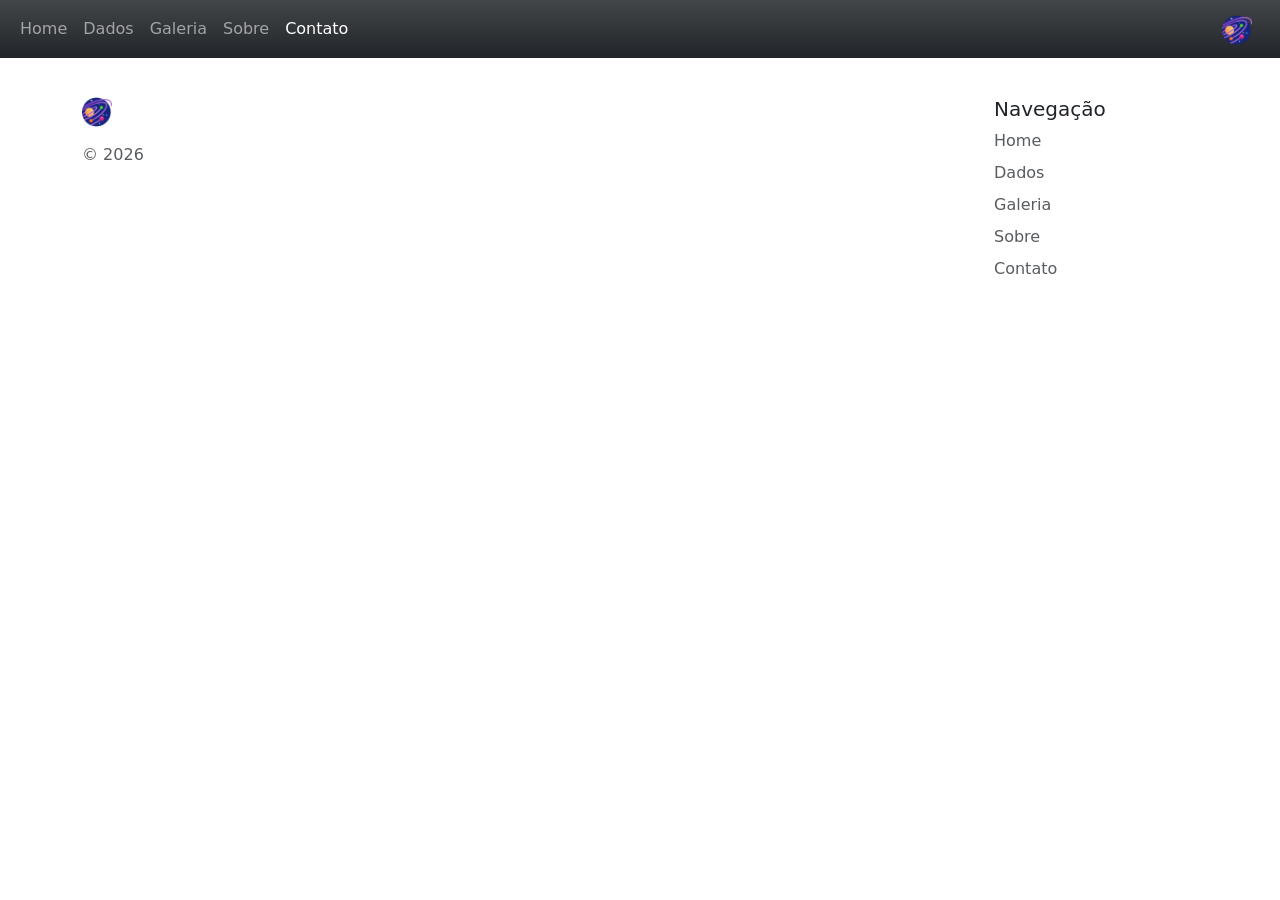
==== contato.html @ 9a2e1840 "Commit inicial | feat: adiciona cabeçalho e rodapé responsivo" ====
<!doctype html>
<html lang="en">

<head>
    <meta charset="utf-8">
    <meta name="viewport" content="width=device-width, initial-scale=1">
    <title>CONTATO</title>
    <link href="https://cdn.jsdelivr.net/npm/bootstrap@5.3.8/dist/css/bootstrap.min.css" rel="stylesheet"
        integrity="sha384-sRIl4kxILFvY47J16cr9ZwB07vP4J8+LH7qKQnuqkuIAvNWLzeN8tE5YBujZqJLB" crossorigin="anonymous">
</head>

<body>
    <header class="container">
        <nav class="navbar navbar-expand-md navbar-dark fixed-top bg-dark bg-gradient">
            <div class="container-fluid">
                <button class="navbar-toggler" type="button" data-bs-toggle="collapse" data-bs-target="#navbarCollapse"
                    aria-controls="navbarCollapse" aria-expanded="false" aria-label="Toggle navigation">
                    <span class="navbar-toggler-icon"></span>
                </button>
                <div class="collapse navbar-collapse" id="navbarCollapse">
                    <ul class="navbar-nav me-auto mb-md-0">
                        <li class="nav-item">
                            <a class="nav-link" href="index.html">Home</a>
                        </li>
                        <li class="nav-item">
                            <a class="nav-link" href="dados.html">Dados</a>
                        </li>
                        <li class="nav-item">
                            <a class="nav-link" href="galeria.html">Galeria</a>
                        </li>
                        <li class="nav-item">
                            <a class="nav-link" href="sobre.html">Sobre</a>
                        </li>
                        <li class="nav-item">
                            <a class="nav-link active" aria-current="page" href="contato.html">Contato</a>
                        </li>
                    </ul>
                </div>
                <a class="navbar-brand justify-content-end" href="index.html">
                    <img src="./image/galaxia.png" alt="Bootstrap" width="30" height="30">
                </a>
            </div>
        </nav>
    </header>
    <main>

    </main>
    <footer class="container">
        <div class="row row-cols-1 row-cols-sm-2 row-cols-md-5 py-5 my-5 border-top">
            <div class="col mb-3">
                <a href="index.html" class="d-flex align-items-center mb-3 link-body-emphasis text-decoration-none"
                    aria-label="Bootstrap">
                    <img src="./image/galaxia.png" alt="Bootstrap" width="30" height="30">
                </a>
                <p class="text-body-secondary">© 2026</p>
            </div>
            <div class="col mb-3"></div>
            <div class="col mb-3"></div>
            <div class="col mb-3"></div>
            <div class="col mb-3">
                <h5>Navegação</h5>
                <ul class="nav flex-column">
                    <li class="nav-item mb-2">
                        <a href="index.html" class="nav-link p-0 text-body-secondary">Home</a>
                    </li>
                    <li class="nav-item mb-2">
                        <a href="dados.html" class="nav-link p-0 text-body-secondary">Dados</a>
                    </li>
                    <li class="nav-item mb-2">
                        <a href="galeria.html" class="nav-link p-0 text-body-secondary">Galeria</a>
                    </li>
                    <li class="nav-item mb-2">
                        <a href="sobre.html" class="nav-link p-0 text-body-secondary">Sobre</a>
                    </li>
                    <li class="nav-item mb-2">
                        <a href="contato.html" class="nav-link p-0 text-body-secondary">Contato</a>
                    </li>
                </ul>
            </div>
        </div>
    </footer>
    <script src="https://cdn.jsdelivr.net/npm/bootstrap@5.3.8/dist/js/bootstrap.bundle.min.js"
        integrity="sha384-FKyoEForCGlyvwx9Hj09JcYn3nv7wiPVlz7YYwJrWVcXK/BmnVDxM+D2scQbITxI"
        crossorigin="anonymous"></script>
</body>

</html>
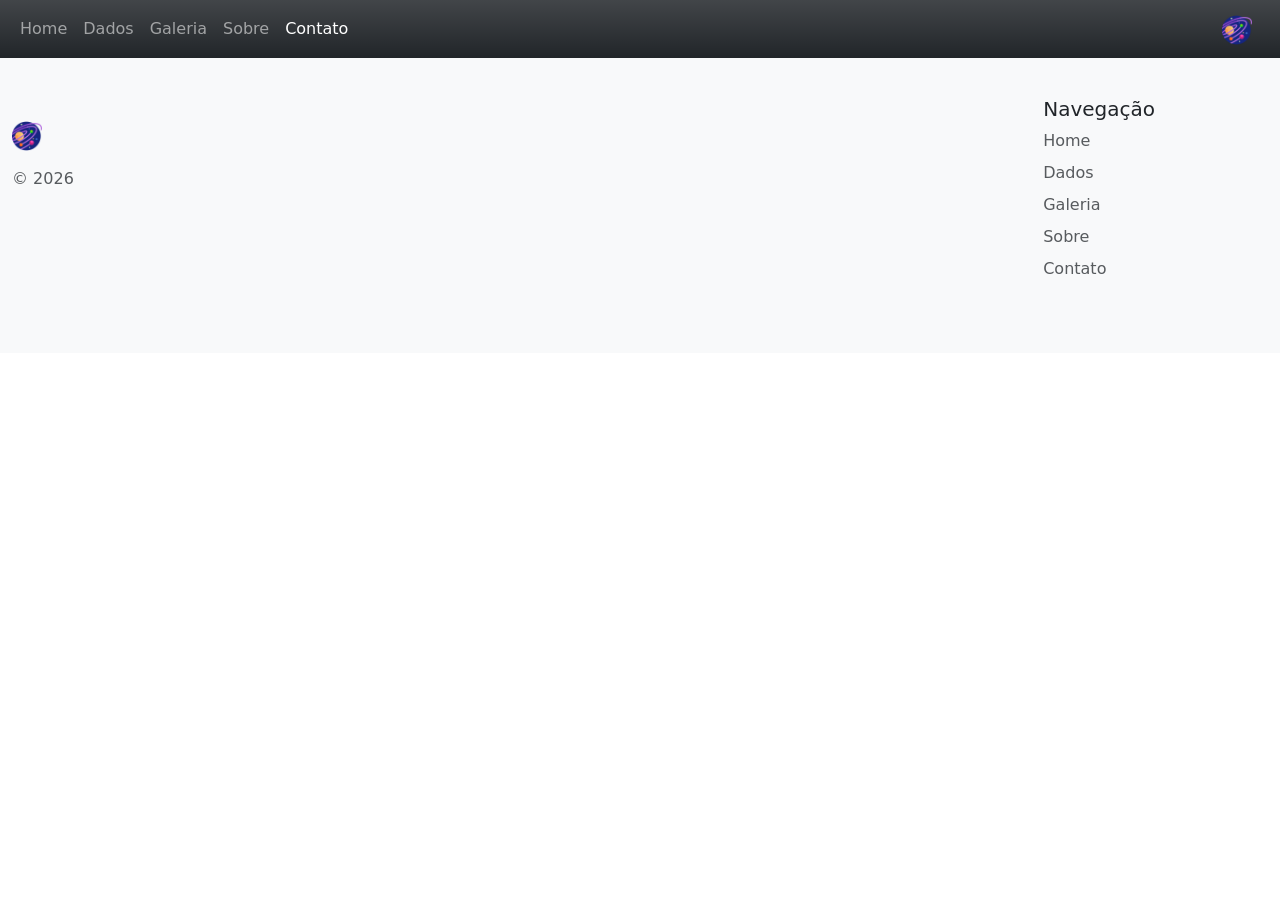
==== commit a9d2f117: "feat: Adiciona a pagina index finalizada Pagina finalizada com carrosel de imagens, seção de objetiv" ====
--- a/contato.html
+++ b/contato.html
@@ -1,87 +1,87 @@
-<!doctype html>
-<html lang="en">
-
-<head>
-    <meta charset="utf-8">
-    <meta name="viewport" content="width=device-width, initial-scale=1">
-    <title>CONTATO</title>
-    <link href="https://cdn.jsdelivr.net/npm/bootstrap@5.3.8/dist/css/bootstrap.min.css" rel="stylesheet"
-        integrity="sha384-sRIl4kxILFvY47J16cr9ZwB07vP4J8+LH7qKQnuqkuIAvNWLzeN8tE5YBujZqJLB" crossorigin="anonymous">
-</head>
-
-<body>
-    <header class="container">
-        <nav class="navbar navbar-expand-md navbar-dark fixed-top bg-dark bg-gradient">
-            <div class="container-fluid">
-                <button class="navbar-toggler" type="button" data-bs-toggle="collapse" data-bs-target="#navbarCollapse"
-                    aria-controls="navbarCollapse" aria-expanded="false" aria-label="Toggle navigation">
-                    <span class="navbar-toggler-icon"></span>
-                </button>
-                <div class="collapse navbar-collapse" id="navbarCollapse">
-                    <ul class="navbar-nav me-auto mb-md-0">
-                        <li class="nav-item">
-                            <a class="nav-link" href="index.html">Home</a>
-                        </li>
-                        <li class="nav-item">
-                            <a class="nav-link" href="dados.html">Dados</a>
-                        </li>
-                        <li class="nav-item">
-                            <a class="nav-link" href="galeria.html">Galeria</a>
-                        </li>
-                        <li class="nav-item">
-                            <a class="nav-link" href="sobre.html">Sobre</a>
-                        </li>
-                        <li class="nav-item">
-                            <a class="nav-link active" aria-current="page" href="contato.html">Contato</a>
-                        </li>
-                    </ul>
-                </div>
-                <a class="navbar-brand justify-content-end" href="index.html">
-                    <img src="./image/galaxia.png" alt="Bootstrap" width="30" height="30">
-                </a>
-            </div>
-        </nav>
-    </header>
-    <main>
-
-    </main>
-    <footer class="container">
-        <div class="row row-cols-1 row-cols-sm-2 row-cols-md-5 py-5 my-5 border-top">
-            <div class="col mb-3">
-                <a href="index.html" class="d-flex align-items-center mb-3 link-body-emphasis text-decoration-none"
-                    aria-label="Bootstrap">
-                    <img src="./image/galaxia.png" alt="Bootstrap" width="30" height="30">
-                </a>
-                <p class="text-body-secondary">© 2026</p>
-            </div>
-            <div class="col mb-3"></div>
-            <div class="col mb-3"></div>
-            <div class="col mb-3"></div>
-            <div class="col mb-3">
-                <h5>Navegação</h5>
-                <ul class="nav flex-column">
-                    <li class="nav-item mb-2">
-                        <a href="index.html" class="nav-link p-0 text-body-secondary">Home</a>
-                    </li>
-                    <li class="nav-item mb-2">
-                        <a href="dados.html" class="nav-link p-0 text-body-secondary">Dados</a>
-                    </li>
-                    <li class="nav-item mb-2">
-                        <a href="galeria.html" class="nav-link p-0 text-body-secondary">Galeria</a>
-                    </li>
-                    <li class="nav-item mb-2">
-                        <a href="sobre.html" class="nav-link p-0 text-body-secondary">Sobre</a>
-                    </li>
-                    <li class="nav-item mb-2">
-                        <a href="contato.html" class="nav-link p-0 text-body-secondary">Contato</a>
-                    </li>
-                </ul>
-            </div>
-        </div>
-    </footer>
-    <script src="https://cdn.jsdelivr.net/npm/bootstrap@5.3.8/dist/js/bootstrap.bundle.min.js"
-        integrity="sha384-FKyoEForCGlyvwx9Hj09JcYn3nv7wiPVlz7YYwJrWVcXK/BmnVDxM+D2scQbITxI"
-        crossorigin="anonymous"></script>
-</body>
-
+<!doctype html>
+<html lang="en">
+
+<head>
+    <meta charset="utf-8">
+    <meta name="viewport" content="width=device-width, initial-scale=1">
+    <title>CONTATO</title>
+    <link href="https://cdn.jsdelivr.net/npm/bootstrap@5.3.8/dist/css/bootstrap.min.css" rel="stylesheet"
+        integrity="sha384-sRIl4kxILFvY47J16cr9ZwB07vP4J8+LH7qKQnuqkuIAvNWLzeN8tE5YBujZqJLB" crossorigin="anonymous">
+</head>
+
+<body>
+    <header class="container">
+        <nav class="navbar navbar-expand-md navbar-dark fixed-top bg-dark bg-gradient">
+            <div class="container-fluid">
+                <button class="navbar-toggler" type="button" data-bs-toggle="collapse" data-bs-target="#navbarCollapse"
+                    aria-controls="navbarCollapse" aria-expanded="false" aria-label="Toggle navigation">
+                    <span class="navbar-toggler-icon"></span>
+                </button>
+                <div class="collapse navbar-collapse" id="navbarCollapse">
+                    <ul class="navbar-nav me-auto mb-md-0">
+                        <li class="nav-item">
+                            <a class="nav-link" href="index.html">Home</a>
+                        </li>
+                        <li class="nav-item">
+                            <a class="nav-link" href="dados.html">Dados</a>
+                        </li>
+                        <li class="nav-item">
+                            <a class="nav-link" href="galeria.html">Galeria</a>
+                        </li>
+                        <li class="nav-item">
+                            <a class="nav-link" href="sobre.html">Sobre</a>
+                        </li>
+                        <li class="nav-item">
+                            <a class="nav-link active" aria-current="page" href="contato.html">Contato</a>
+                        </li>
+                    </ul>
+                </div>
+                <a class="navbar-brand justify-content-end" href="index.html">
+                    <img src="./image/galaxia.png" alt="Bootstrap" width="30" height="30">
+                </a>
+            </div>
+        </nav>
+    </header>
+    <main>
+
+    </main>
+    <footer>
+        <div class="row row-cols-1 row-cols-sm-2 row-cols-md-5 py-5 mt-5 border-top bg-light">
+            <div class="col mb-3 p-4">
+                <a href="index.html" class="d-flex align-items-center mb-3 link-body-emphasis text-decoration-none"
+                    aria-label="Bootstrap">
+                    <img src="./image/galaxia.png" alt="Bootstrap" width="30" height="30">
+                </a>
+                <p class="text-body-secondary">© 2026</p>
+            </div>
+            <div class="col mb-3"></div>
+            <div class="col mb-3"></div>
+            <div class="col mb-3"></div>
+            <div class="col mb-3">
+                <h5>Navegação</h5>
+                <ul class="nav flex-column">
+                    <li class="nav-item mb-2">
+                        <a href="index.html" class="nav-link p-0 text-body-secondary">Home</a>
+                    </li>
+                    <li class="nav-item mb-2">
+                        <a href="dados.html" class="nav-link p-0 text-body-secondary">Dados</a>
+                    </li>
+                    <li class="nav-item mb-2">
+                        <a href="galeria.html" class="nav-link p-0 text-body-secondary">Galeria</a>
+                    </li>
+                    <li class="nav-item mb-2">
+                        <a href="sobre.html" class="nav-link p-0 text-body-secondary">Sobre</a>
+                    </li>
+                    <li class="nav-item mb-2">
+                        <a href="contato.html" class="nav-link p-0 text-body-secondary">Contato</a>
+                    </li>
+                </ul>
+            </div>
+        </div>
+    </footer>
+    <script src="https://cdn.jsdelivr.net/npm/bootstrap@5.3.8/dist/js/bootstrap.bundle.min.js"
+        integrity="sha384-FKyoEForCGlyvwx9Hj09JcYn3nv7wiPVlz7YYwJrWVcXK/BmnVDxM+D2scQbITxI"
+        crossorigin="anonymous"></script>
+</body>
+
 </html>
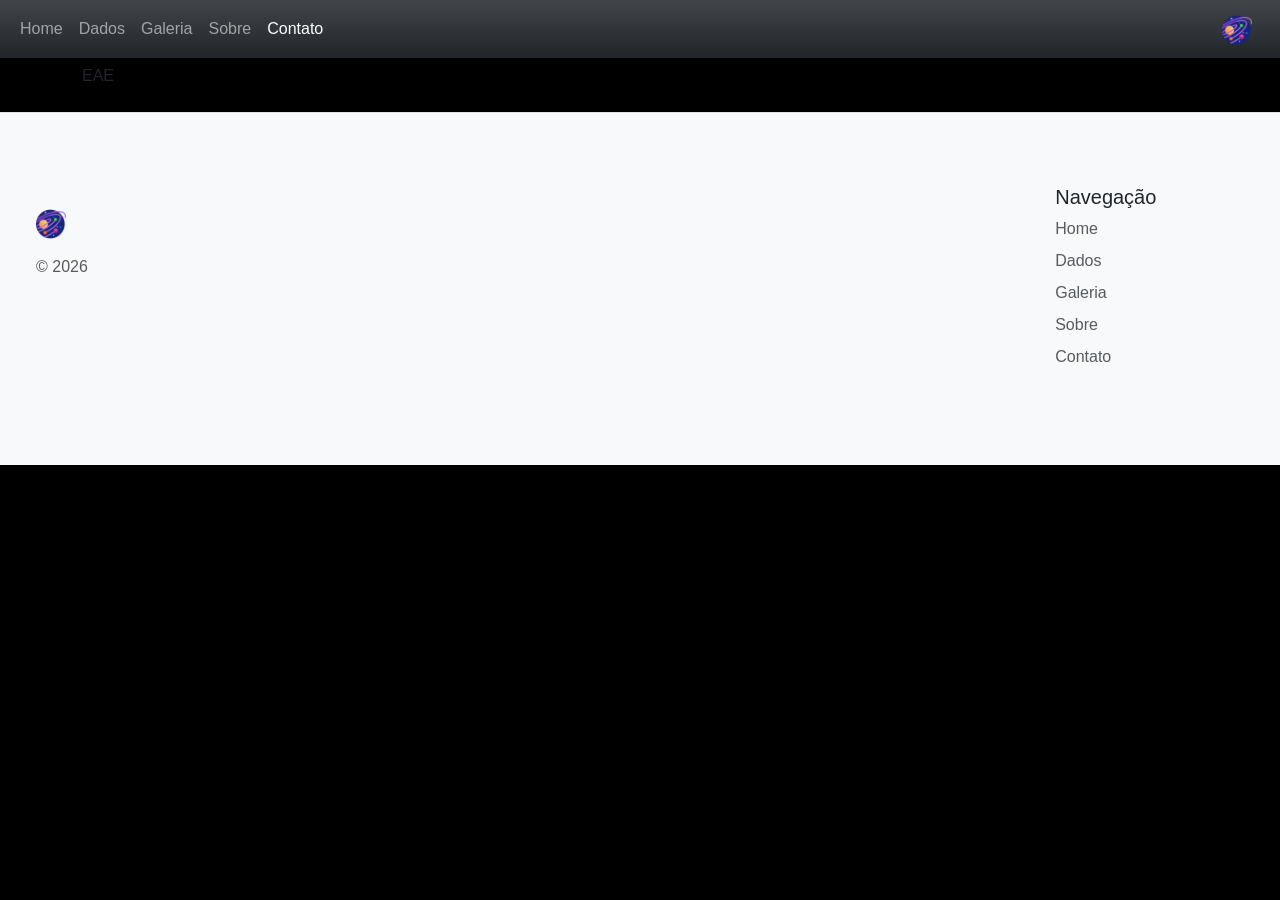
==== commit 3e7aeadc: "feat: Finaliza a pagina sobre.html e altera style.css alem de adicionar novas fotos" ====
--- a/contato.html
+++ b/contato.html
@@ -7,11 +7,12 @@
     <title>CONTATO</title>
     <link href="https://cdn.jsdelivr.net/npm/bootstrap@5.3.8/dist/css/bootstrap.min.css" rel="stylesheet"
         integrity="sha384-sRIl4kxILFvY47J16cr9ZwB07vP4J8+LH7qKQnuqkuIAvNWLzeN8tE5YBujZqJLB" crossorigin="anonymous">
+    <link rel="stylesheet" href="./css/style.css">
 </head>
 
 <body>
-    <header class="container">
-        <nav class="navbar navbar-expand-md navbar-dark fixed-top bg-dark bg-gradient">
+    <header class="fixed-top">
+        <nav class="navbar navbar-expand-md navbar-dark bg-dark bg-gradient">
             <div class="container-fluid">
                 <button class="navbar-toggler" type="button" data-bs-toggle="collapse" data-bs-target="#navbarCollapse"
                     aria-controls="navbarCollapse" aria-expanded="false" aria-label="Toggle navigation">
@@ -37,27 +38,29 @@
                     </ul>
                 </div>
                 <a class="navbar-brand justify-content-end" href="index.html">
-                    <img src="./image/galaxia.png" alt="Bootstrap" width="30" height="30">
+                    <img src="./image/galaxia.png" width="30" height="30">
                 </a>
             </div>
         </nav>
     </header>
     <main>
-
+        <section class="container mt-5 pt-3">
+            <p>EAE</p>
+        </section>
     </main>
     <footer>
-        <div class="row row-cols-1 row-cols-sm-2 row-cols-md-5 py-5 mt-5 border-top bg-light">
-            <div class="col mb-3 p-4">
+        <div class="row row-cols-1 row-cols-sm-2 row-cols-md-5 py-5 mt-4 border-top bg-light">
+            <div class="col mb-3 p-5">
                 <a href="index.html" class="d-flex align-items-center mb-3 link-body-emphasis text-decoration-none"
                     aria-label="Bootstrap">
-                    <img src="./image/galaxia.png" alt="Bootstrap" width="30" height="30">
+                    <img src="./image/galaxia.png" width="30" height="30">
                 </a>
                 <p class="text-body-secondary">© 2026</p>
             </div>
             <div class="col mb-3"></div>
             <div class="col mb-3"></div>
             <div class="col mb-3"></div>
-            <div class="col mb-3">
+            <div class="col mb-3 p-4 justify-content-end">
                 <h5>Navegação</h5>
                 <ul class="nav flex-column">
                     <li class="nav-item mb-2">
--- a/css/style.css
+++ b/css/style.css
@@ -0,0 +1,4 @@
+body {
+    background-color: black;
+    font-family: 'Gill Sans', 'Gill Sans MT', Calibri, 'Trebuchet MS', sans-serif, Courier, monospace;
+}
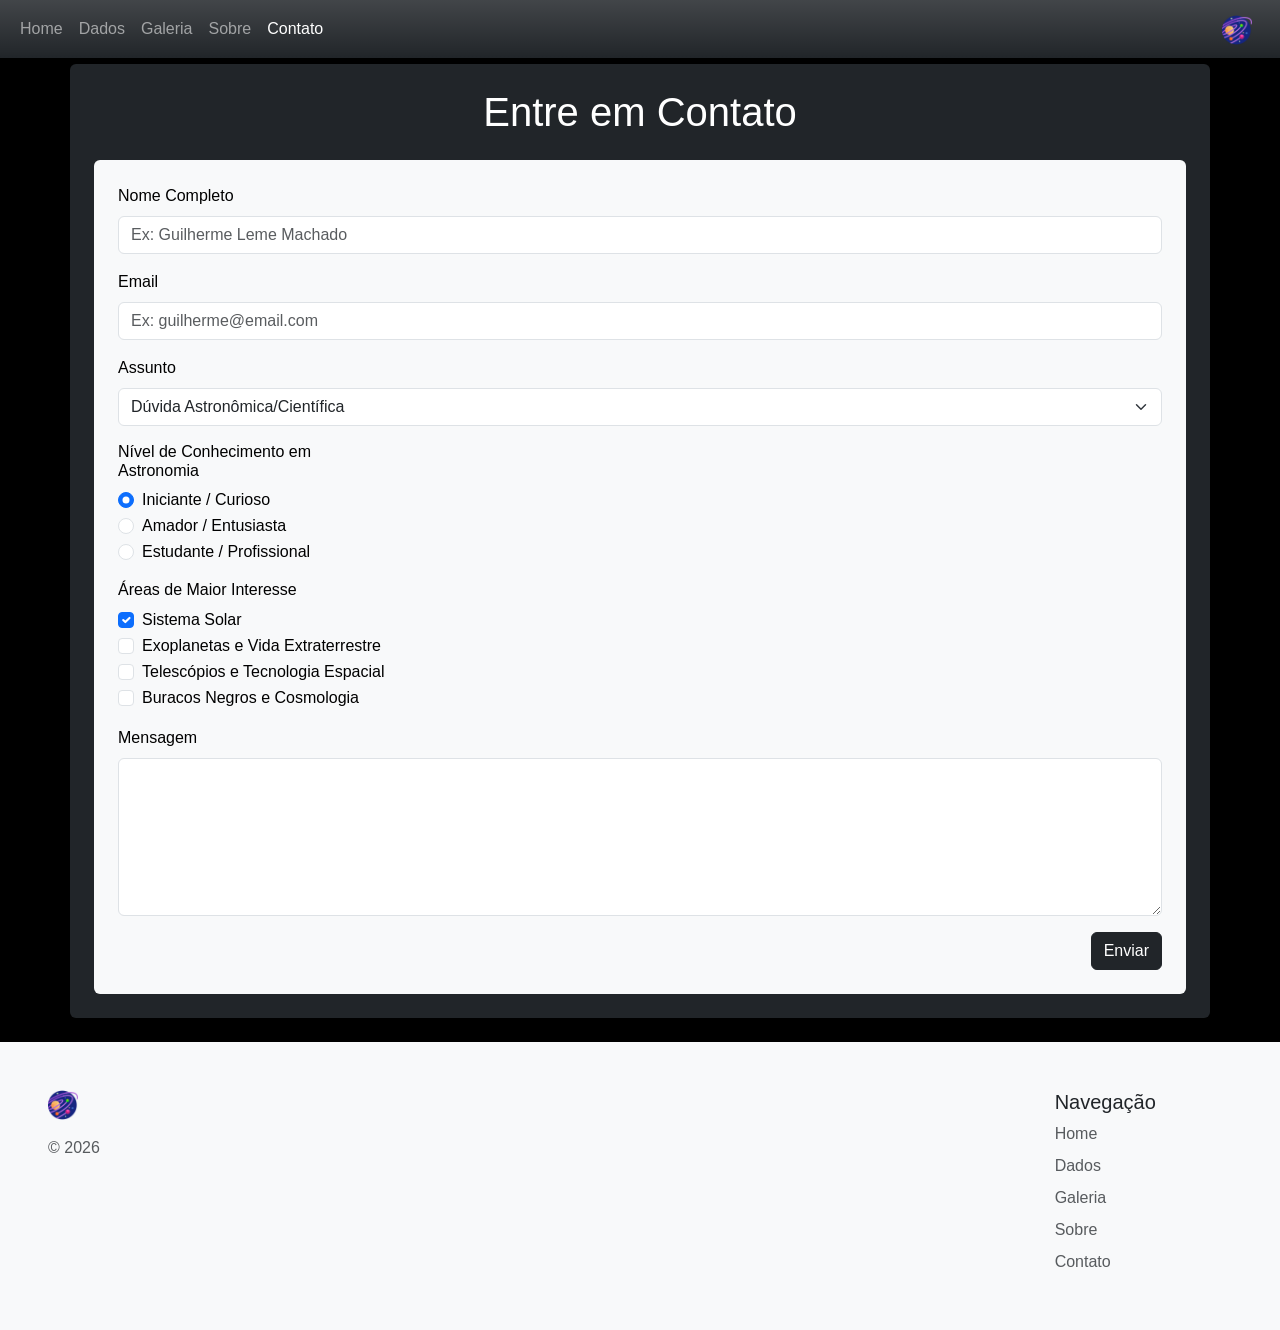
==== commit ed982574: "feat: Finaliza a pagina contato.html e altera o footer de todas as paginas" ====
--- a/contato.html
+++ b/contato.html
@@ -43,42 +43,119 @@
             </div>
         </nav>
     </header>
-    <main>
-        <section class="container mt-5 pt-3">
-            <p>EAE</p>
+    <main class="container mt-5 pt-3">
+        <section class="row">
+            <form class="col-12 p-4 text-white rounded bg-dark">
+                <h1 class="text-center">Entre em Contato</h1>
+                <div class="mt-4 p-4 rounded text-black bg-light">
+                    <div class="mb-3">
+                        <label for="nome" class="form-label">Nome Completo</label>
+                        <input type="text" class="form-control" id="nome" placeholder="Ex: Guilherme Leme Machado"
+                            required>
+                    </div>
+                    <div class="mb-3">
+                        <label for="email" class="form-label">Email</label>
+                        <input type="email" class="form-control" id="email" placeholder="Ex: guilherme@email.com"
+                            required>
+                    </div>
+                    <div class="mb-3">
+                        <label for="assunto" class="form-label">Assunto</label>
+                        <select class="form-select" id="assunto">
+                            <option selected value="1">Dúvida Astronômica/Científica</option>
+                            <option value="2">Sugestão de Conteúdo para o Site</option>
+                            <option value="3">Reportar Erro ou Correção</option>
+                            <option value="4">Parcerias ou Projetos Acadêmicos</option>
+                            <option value="5">Outro Assunto</option>
+                        </select>
+                    </div>
+                    <div class="col-sm-3 mb-3">
+                        <h6>Nível de Conhecimento em Astronomia</h6>
+                        <div class="form-check mt-2">
+                            <input type="radio" class="form-check-input" name="conhecimento" id="radio_1" checked>
+                            <label for="radio_1" class="form-check-label">
+                                Iniciante / Curioso
+                            </label>
+                        </div>
+                        <div class="form-check">
+                            <input type="radio" class="form-check-input" name="conhecimento" id="radio_2">
+                            <label for="radio_2" class="form-check-label">
+                                Amador / Entusiasta
+                            </label>
+                        </div>
+                        <div class="form-check">
+                            <input type="radio" class="form-check-input" name="conhecimento" id="radio_3">
+                            <label for="radio_3" class="form-check-label">
+                                Estudante / Profissional
+                            </label>
+                        </div>
+                    </div>
+                    <div class="col-sm-4 mb-3">
+                        <h6>Áreas de Maior Interesse</h6>
+                        <div class="form-check mt-2">
+                            <input type="checkbox" class="form-check-input" id="checkbox_1" checked>
+                            <label for="checkbox_1" class="form-check-label">
+                                Sistema Solar
+                            </label>
+                        </div>
+                        <div class="form-check">
+                            <input type="checkbox" class="form-check-input" id="checkbox_2">
+                            <label for="checkbox_2" class="form-check-label">
+                                Exoplanetas e Vida Extraterrestre
+                            </label>
+                        </div>
+                        <div class="form-check">
+                            <input type="checkbox" class="form-check-input" id="checkbox_3">
+                            <label for="checkbox_3" class="form-check-label">
+                                Telescópios e Tecnologia Espacial
+                            </label>
+                        </div>
+                        <div class="form-check">
+                            <input type="checkbox" class="form-check-input" id="checkbox_4">
+                            <label for="checkbox_4" class="form-check-label">
+                                Buracos Negros e Cosmologia
+                            </label>
+                        </div>
+                    </div>
+                    <div class="mb-3">
+                        <label for="mensagem" class="form-label">Mensagem</label>
+                        <textarea class="form-control" id="mensagem" rows="6" required></textarea>
+                    </div>
+                    <div class="col-sm-12 text-end">
+                        <button class="btn btn-dark" type="submit">Enviar</button>
+                    </div>
+                </div>
+            </form>
         </section>
     </main>
     <footer>
-        <div class="row row-cols-1 row-cols-sm-2 row-cols-md-5 py-5 mt-4 border-top bg-light">
-            <div class="col mb-3 p-5">
-                <a href="index.html" class="d-flex align-items-center mb-3 link-body-emphasis text-decoration-none"
-                    aria-label="Bootstrap">
-                    <img src="./image/galaxia.png" width="30" height="30">
-                </a>
-                <p class="text-body-secondary">© 2026</p>
-            </div>
-            <div class="col mb-3"></div>
-            <div class="col mb-3"></div>
-            <div class="col mb-3"></div>
-            <div class="col mb-3 p-4 justify-content-end">
-                <h5>Navegação</h5>
-                <ul class="nav flex-column">
-                    <li class="nav-item mb-2">
-                        <a href="index.html" class="nav-link p-0 text-body-secondary">Home</a>
-                    </li>
-                    <li class="nav-item mb-2">
-                        <a href="dados.html" class="nav-link p-0 text-body-secondary">Dados</a>
-                    </li>
-                    <li class="nav-item mb-2">
-                        <a href="galeria.html" class="nav-link p-0 text-body-secondary">Galeria</a>
-                    </li>
-                    <li class="nav-item mb-2">
-                        <a href="sobre.html" class="nav-link p-0 text-body-secondary">Sobre</a>
-                    </li>
-                    <li class="nav-item mb-2">
-                        <a href="contato.html" class="nav-link p-0 text-body-secondary">Contato</a>
-                    </li>
-                </ul>
+        <div class="p-5 mt-4 bg-light">
+            <div class="row">
+                <div class="col-sm-10">
+                    <a href="index.html" class="col-1 text-decoration-none">
+                        <img src="./image/galaxia.png" width="30" height="30">
+                    </a>
+                    <p class="mt-3 text-body-secondary">© 2026</p>
+                </div>
+                <div class="col-sm-2">
+                    <h5>Navegação</h5>
+                    <ul class="nav flex-column">
+                        <li class="col-sm-1 nav-item mb-2">
+                            <a href="index.html" class="nav-link p-0 text-body-secondary">Home</a>
+                        </li>
+                        <li class="col-sm-1 nav-item mb-2">
+                            <a href="dados.html" class="nav-link p-0 text-body-secondary">Dados</a>
+                        </li>
+                        <li class="col-sm-1 nav-item mb-2">
+                            <a href="galeria.html" class="nav-link p-0 text-body-secondary">Galeria</a>
+                        </li>
+                        <li class="col-sm-1 nav-item mb-2">
+                            <a href="sobre.html" class="nav-link p-0 text-body-secondary">Sobre</a>
+                        </li>
+                        <li class="col-sm-1 nav-item mb-2">
+                            <a href="contato.html" class="nav-link p-0 text-body-secondary">Contato</a>
+                        </li>
+                    </ul>
+                </div>
             </div>
         </div>
     </footer>
